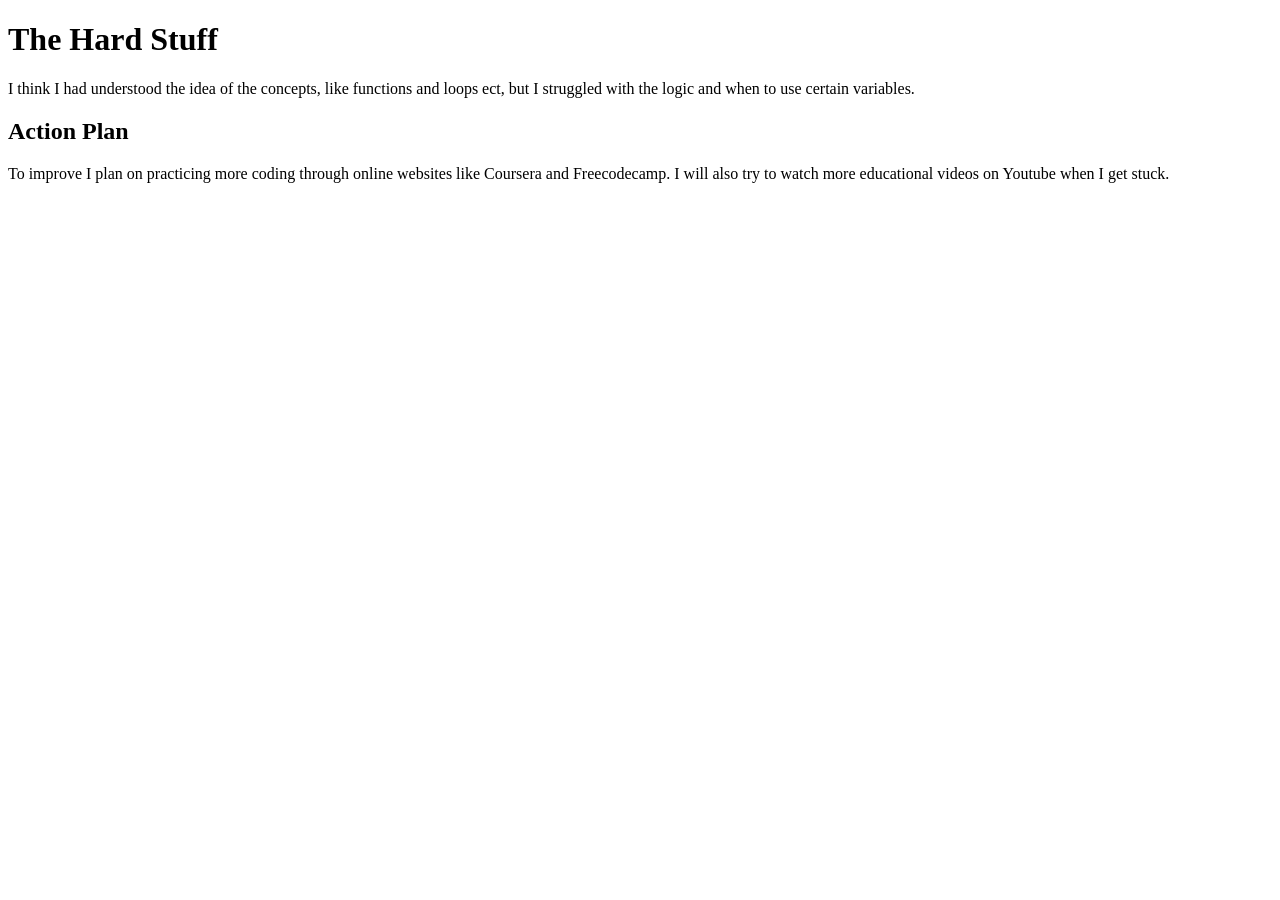
==== learning-plan.html @ 7dd810bf "changed Action Plan h1 to h2" ====
<!doctype html>
<html lang="en">
    <head>
        <meta charset="UTF-8" />
        <meta name="viewport" content="width=device-width, initial-scale=1.0" />
        <title>Learning Plan</title>
    </head>
    <body>
        <h1>The Hard Stuff</h1>
        <p>
            I think I had understood the idea of the concepts, like functions
            and loops ect, but I struggled with the logic and when to use
            certain variables.
        </p>
        <h2>Action Plan</h2>
        <p>
            To improve I plan on practicing more coding through online websites
            like Coursera and Freecodecamp. I will also try to watch more
            educational videos on Youtube when I get stuck.
        </p>
    </body>
</html>
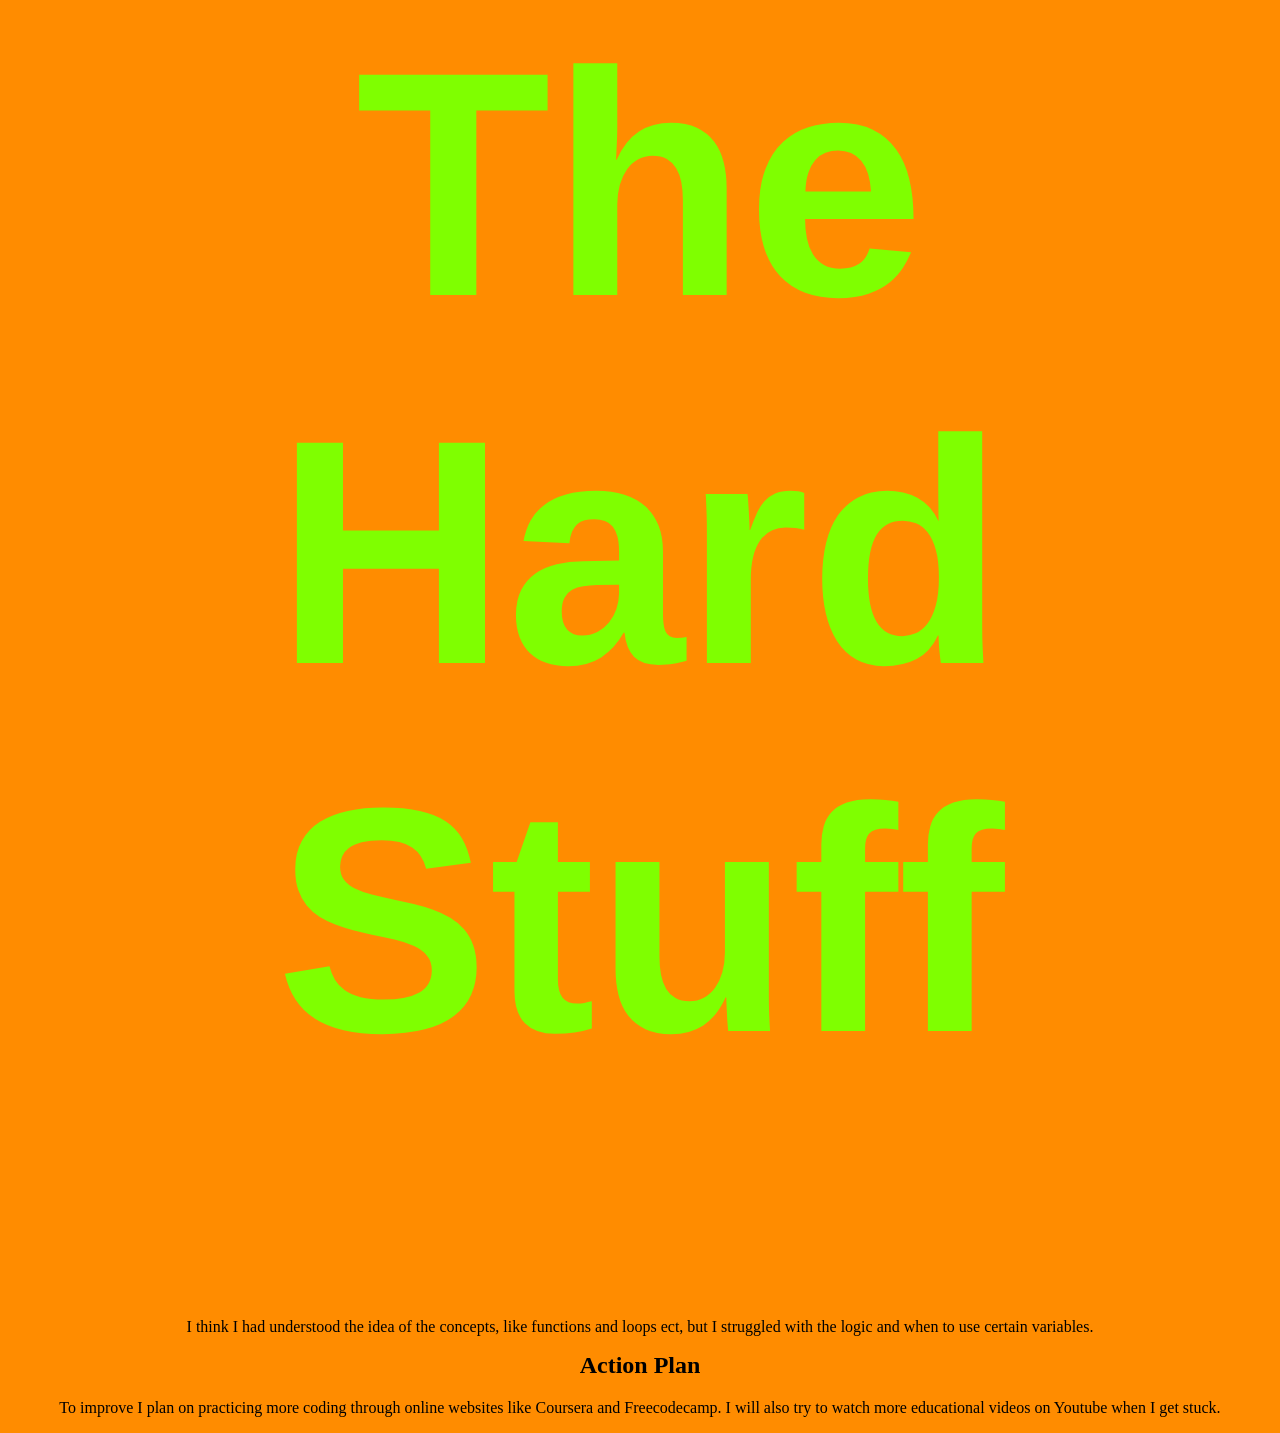
==== commit e13a032a: "linked stylesheet" ====
--- a/learning-plan.html
+++ b/learning-plan.html
@@ -4,19 +4,24 @@
         <meta charset="UTF-8" />
         <meta name="viewport" content="width=device-width, initial-scale=1.0" />
         <title>Learning Plan</title>
+        <link rel="stylesheet" href="style.css" />
     </head>
     <body>
-        <h1>The Hard Stuff</h1>
-        <p>
-            I think I had understood the idea of the concepts, like functions
-            and loops ect, but I struggled with the logic and when to use
-            certain variables.
-        </p>
-        <h2>Action Plan</h2>
-        <p>
-            To improve I plan on practicing more coding through online websites
-            like Coursera and Freecodecamp. I will also try to watch more
-            educational videos on Youtube when I get stuck.
-        </p>
+        <header>
+            <h1>The Hard Stuff</h1>
+        </header>
+        <main>
+            <p>
+                I think I had understood the idea of the concepts, like
+                functions and loops ect, but I struggled with the logic and when
+                to use certain variables.
+            </p>
+            <h2>Action Plan</h2>
+            <p>
+                To improve I plan on practicing more coding through online
+                websites like Coursera and Freecodecamp. I will also try to
+                watch more educational videos on Youtube when I get stuck.
+            </p>
+        </main>
     </body>
 </html>
--- a/style.css
+++ b/style.css
@@ -0,0 +1,13 @@
+* {
+    text-align: center;
+    background-color: darkorange;
+    box-sizing: border-box;
+    margin-top: 0%;
+}
+
+header {
+    color: chartreuse;
+    font-family: "Gotham", sans-serif;
+    font-size: 10rem;
+    padding-top: 0;
+}
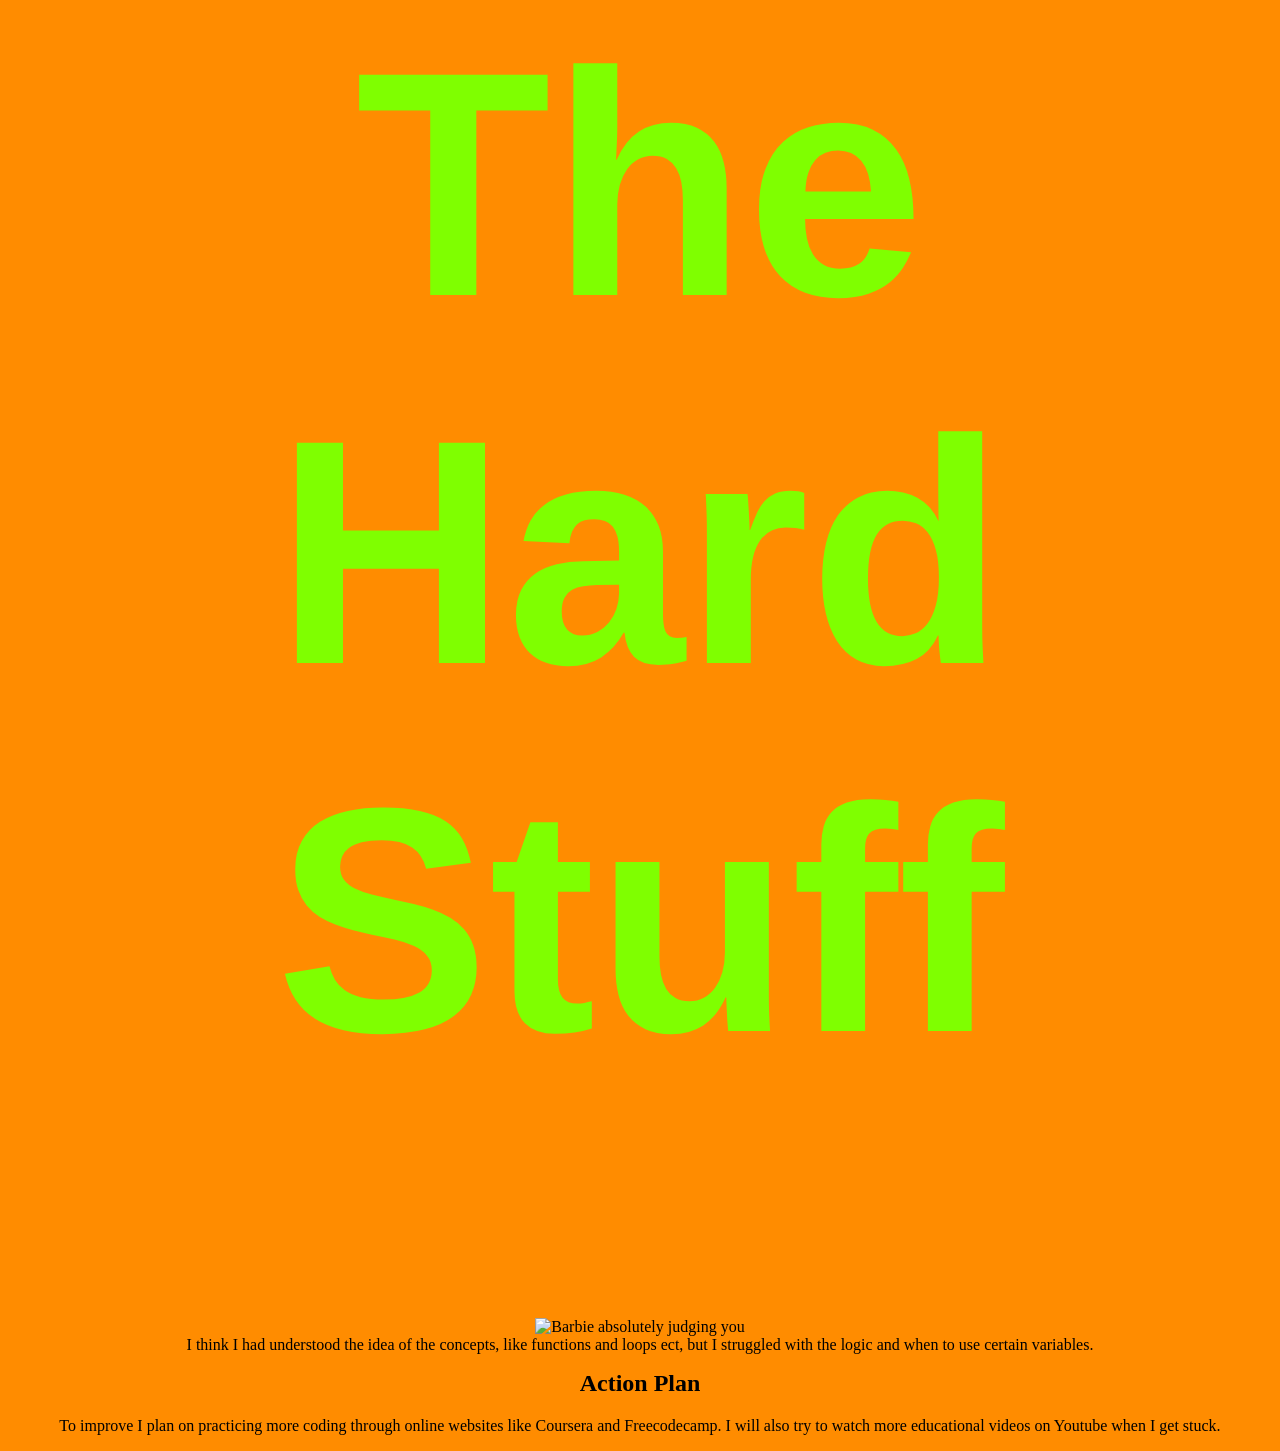
==== commit af33788b: "content: added image of disgusted barbie and classes to elements" ====
--- a/learning-plan.html
+++ b/learning-plan.html
@@ -7,17 +7,23 @@
         <link rel="stylesheet" href="style.css" />
     </head>
     <body>
-        <header>
+        <header class="hard__stuff__title">
             <h1>The Hard Stuff</h1>
+            
         </header>
         <main>
-            <p>
+            <img class="barbie__ew"
+                src="https://encrypted-tbn0.gstatic.com/images?q=tbn:ANd9GcSMdILqIj8TeRmJsIrrXOnxpOmZ77AbqinehA&s"
+                alt="Barbie absolutely judging you"
+            />
+            <p class="hard__stuff__description">
                 I think I had understood the idea of the concepts, like
                 functions and loops ect, but I struggled with the logic and when
                 to use certain variables.
             </p>
-            <h2>Action Plan</h2>
-            <p>
+
+            <h2 class="action__plan__title">Action Plan</h2>
+            <p class="action__plan__description">
                 To improve I plan on practicing more coding through online
                 websites like Coursera and Freecodecamp. I will also try to
                 watch more educational videos on Youtube when I get stuck.
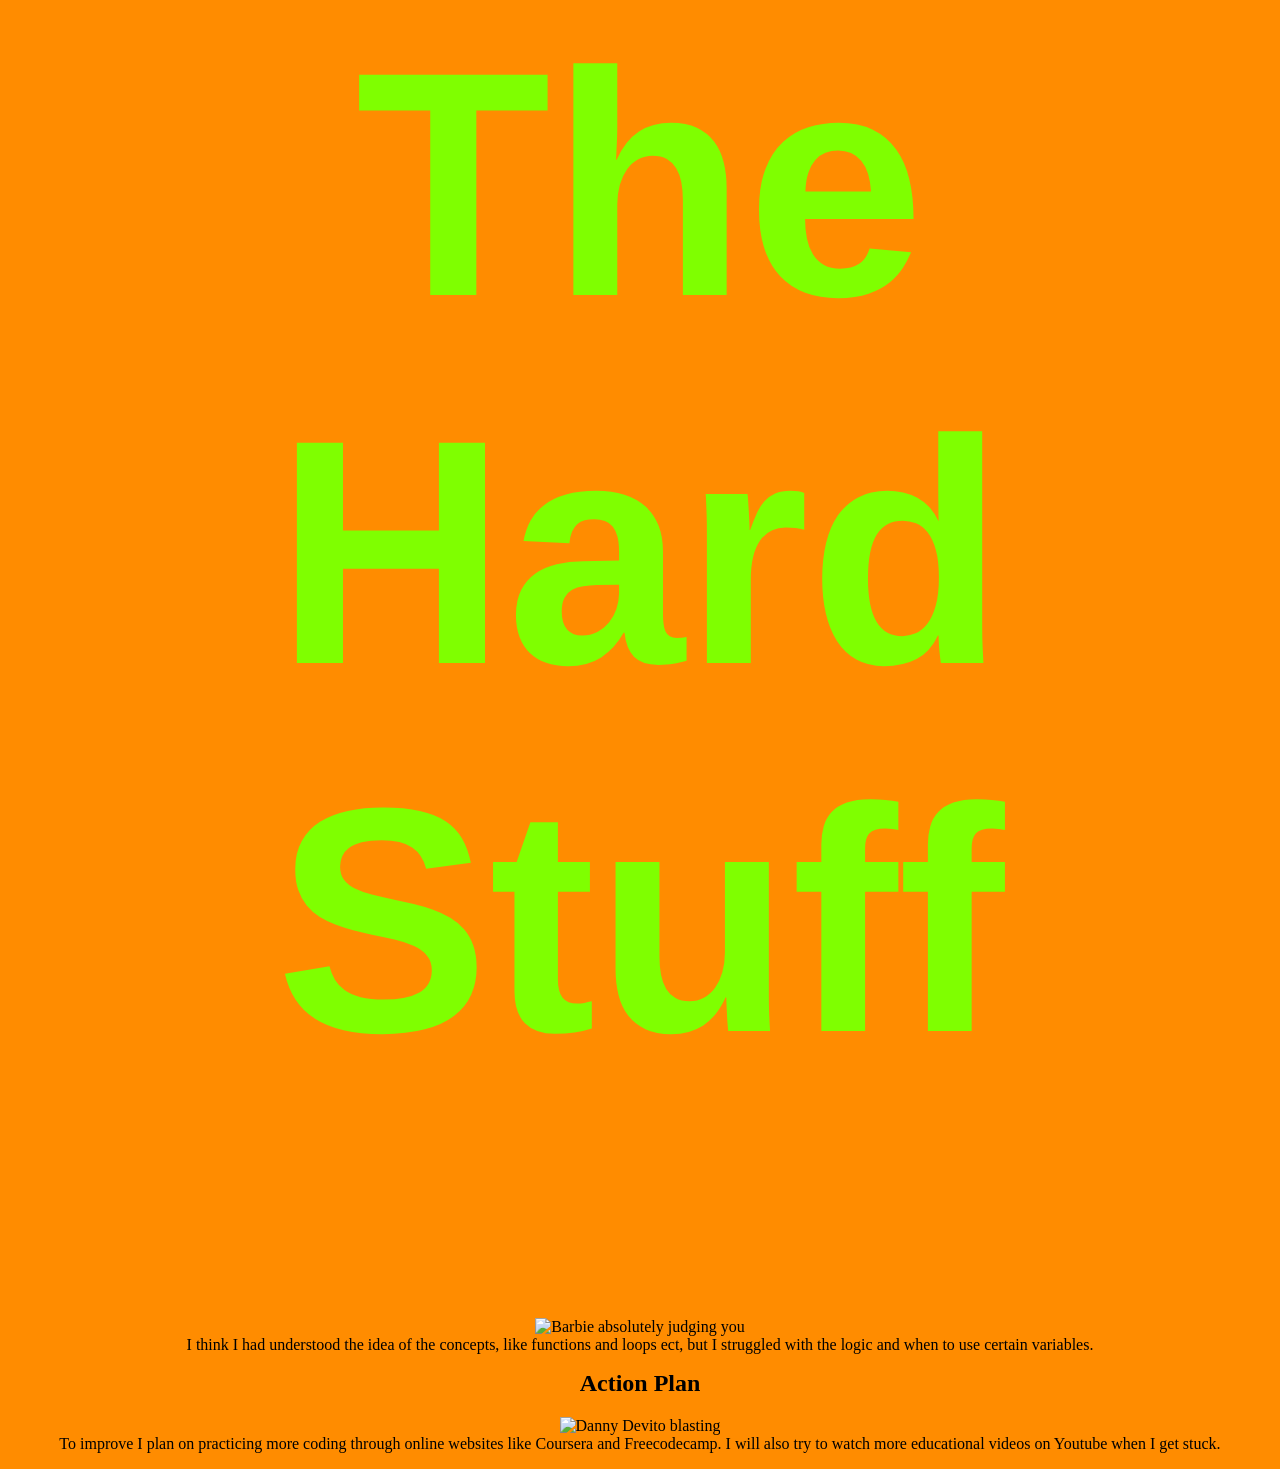
==== commit 8b102d0e: "content: added danny devito gif and cahnged barbie picture to a gif" ====
--- a/learning-plan.html
+++ b/learning-plan.html
@@ -9,11 +9,11 @@
     <body>
         <header class="hard__stuff__title">
             <h1>The Hard Stuff</h1>
-            
         </header>
         <main>
-            <img class="barbie__ew"
-                src="https://encrypted-tbn0.gstatic.com/images?q=tbn:ANd9GcSMdILqIj8TeRmJsIrrXOnxpOmZ77AbqinehA&s"
+            <img
+                class="barbie__ew"
+                src="https://media1.tenor.com/m/oj4p9mRXeoIAAAAd/dol-huh.gif"
                 alt="Barbie absolutely judging you"
             />
             <p class="hard__stuff__description">
@@ -23,6 +23,11 @@
             </p>
 
             <h2 class="action__plan__title">Action Plan</h2>
+            <img
+                class="danny__devito"
+                src="https://media1.tenor.com/m/v_h7ocKTs_QAAAAd/i-started-blasting-so-anyway-i-started-blasting.gif"
+                alt="Danny Devito blasting"
+            />
             <p class="action__plan__description">
                 To improve I plan on practicing more coding through online
                 websites like Coursera and Freecodecamp. I will also try to
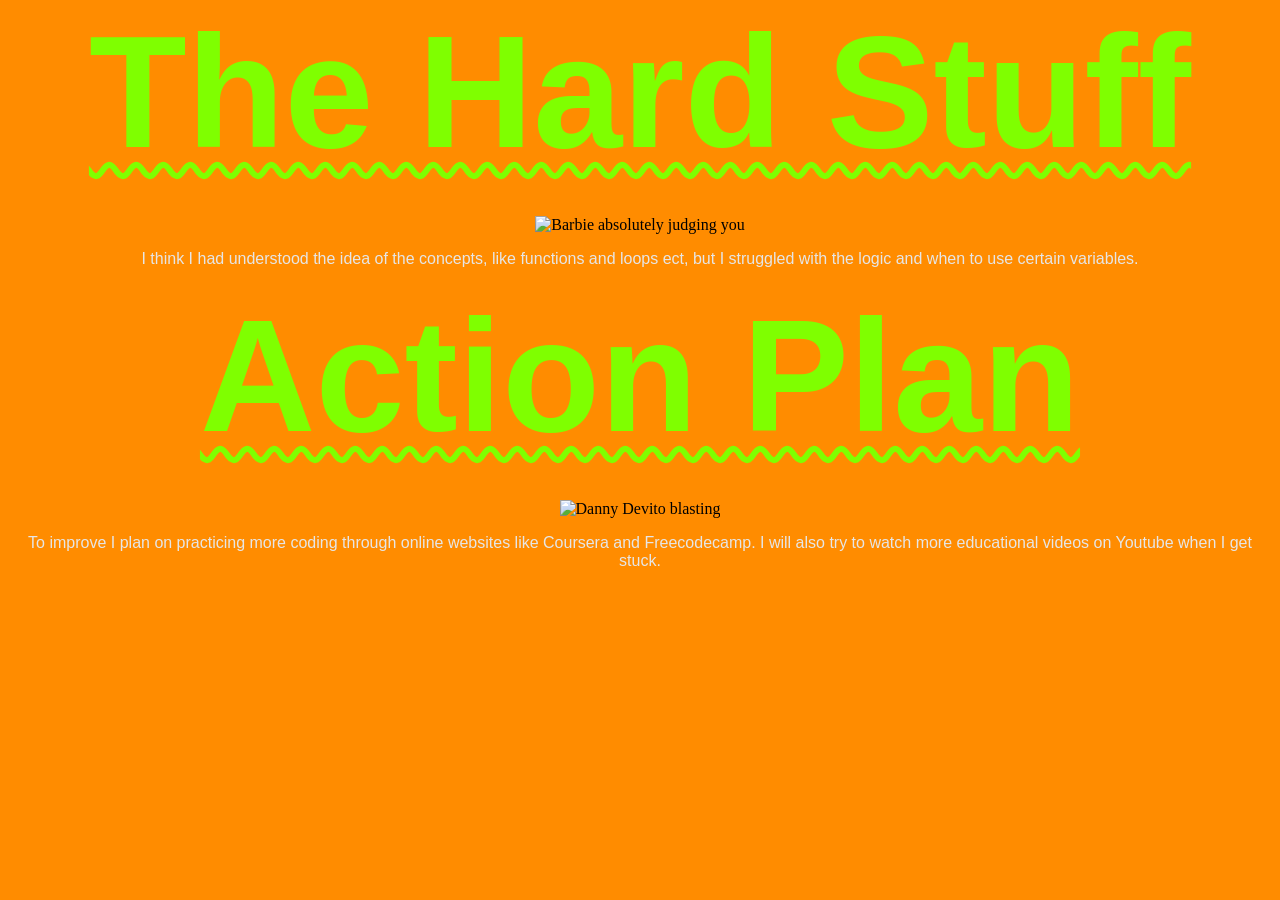
==== commit f6a93077: "content: changed danny devito gif" ====
--- a/learning-plan.html
+++ b/learning-plan.html
@@ -25,7 +25,7 @@
             <h2 class="action__plan__title">Action Plan</h2>
             <img
                 class="danny__devito"
-                src="https://media1.tenor.com/m/v_h7ocKTs_QAAAAd/i-started-blasting-so-anyway-i-started-blasting.gif"
+                src="https://media1.tenor.com/m/TxHmgFlpRwIAAAAd/danny-devito-guns.gif"
                 alt="Danny Devito blasting"
             />
             <p class="action__plan__description">
--- a/style.css
+++ b/style.css
@@ -4,10 +4,49 @@
     box-sizing: border-box;
     margin-top: 0%;
 }
+p {
+    color: rgb(230, 230, 230);
+    font-family: "Ubuntu", sans-serif;
+}
 
-header {
+.hard__stuff__title h1 {
     color: chartreuse;
     font-family: "Gotham", sans-serif;
     font-size: 10rem;
     padding-top: 0;
+    margin-bottom: 2rem;
+    text-decoration: underline;
+    text-decoration-style: wavy;
+    text-decoration-skip-ink: none;
+    text-decoration-thickness: 0.4rem;
+    text-underline-offset: 1rem;
 }
+
+.action__plan__title {
+    color: chartreuse;
+    font-family: "Gotham", sans-serif;
+    font-size: 10rem;
+    padding-top: 0%;
+    margin-bottom: 2rem;
+    text-decoration: underline;
+    text-decoration-style: wavy;
+    text-decoration-skip-ink: none;
+    text-decoration-thickness: 0.4rem;
+    text-underline-offset: 1rem;
+}
+
+.action__plan__description {
+    margin-bottom: 2rem;
+}
+
+.barbie__ew {
+    width: 25%;
+    height: auto;
+    padding-bottom: 1rem;
+}
+
+.danny__devito {
+    width: 25%;
+    height: auto;
+    padding-bottom: 1rem;
+}
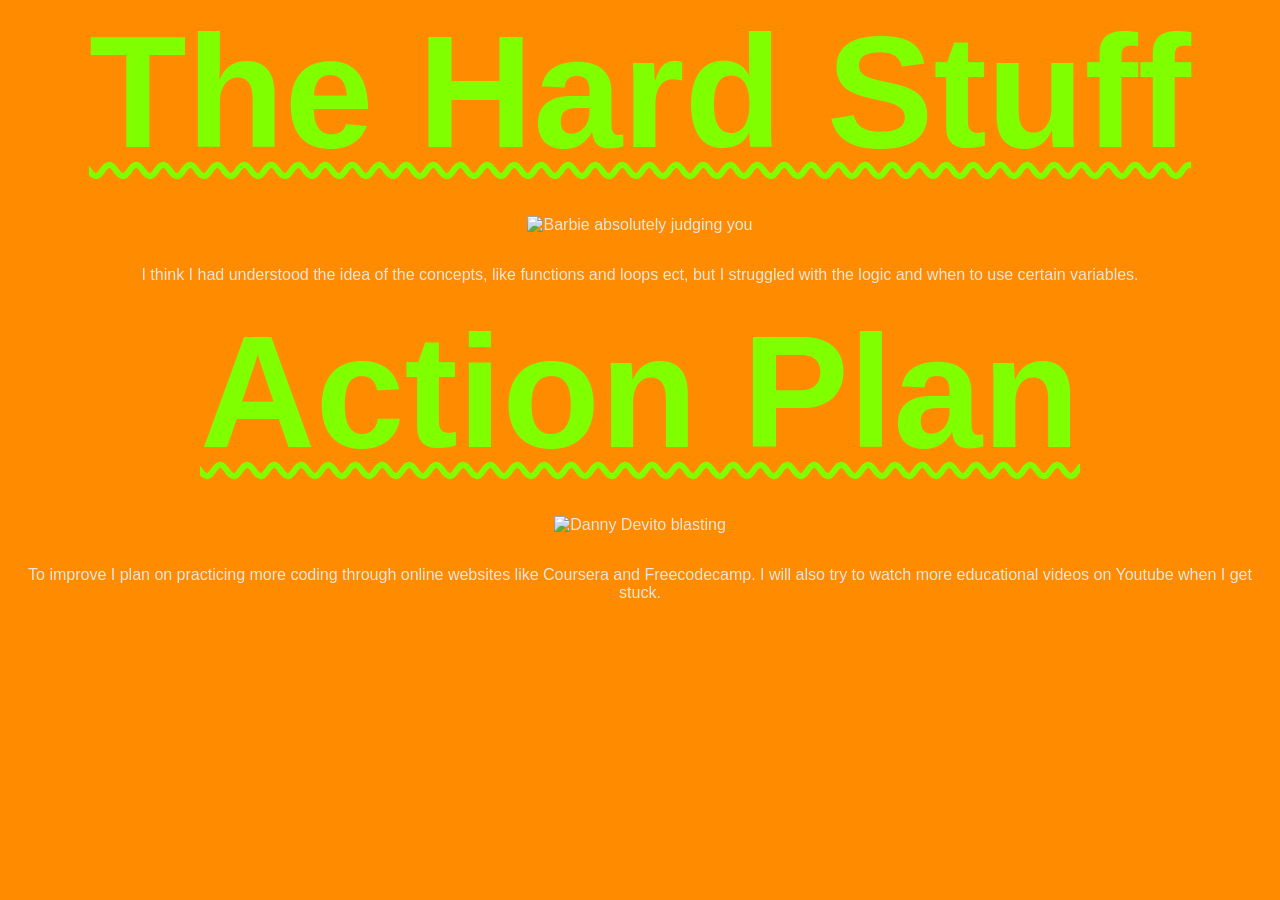
==== commit 878975b1: "removed individual img classes and created 1 single image tag" ====
--- a/learning-plan.html
+++ b/learning-plan.html
@@ -12,7 +12,7 @@
         </header>
         <main>
             <img
-                class="barbie__ew"
+                class="image"
                 src="https://media1.tenor.com/m/oj4p9mRXeoIAAAAd/dol-huh.gif"
                 alt="Barbie absolutely judging you"
             />
@@ -24,7 +24,7 @@
 
             <h2 class="action__plan__title">Action Plan</h2>
             <img
-                class="danny__devito"
+                class="image"
                 src="https://media1.tenor.com/m/TxHmgFlpRwIAAAAd/danny-devito-guns.gif"
                 alt="Danny Devito blasting"
             />
--- a/style.css
+++ b/style.css
@@ -1,52 +1,37 @@
-* {
+body {
     text-align: center;
     background-color: darkorange;
     box-sizing: border-box;
     margin-top: 0%;
-}
-p {
     color: rgb(230, 230, 230);
     font-family: "Ubuntu", sans-serif;
 }
-
-.hard__stuff__title h1 {
-    color: chartreuse;
-    font-family: "Gotham", sans-serif;
+h1,
+h2 {
     font-size: 10rem;
     padding-top: 0;
     margin-bottom: 2rem;
+    margin-top: 0%;
     text-decoration: underline;
     text-decoration-style: wavy;
     text-decoration-skip-ink: none;
     text-decoration-thickness: 0.4rem;
     text-underline-offset: 1rem;
-}
-
-.action__plan__title {
     color: chartreuse;
-    font-family: "Gotham", sans-serif;
-    font-size: 10rem;
-    padding-top: 0%;
-    margin-bottom: 2rem;
-    text-decoration: underline;
-    text-decoration-style: wavy;
-    text-decoration-skip-ink: none;
-    text-decoration-thickness: 0.4rem;
-    text-underline-offset: 1rem;
 }
 
 .action__plan__description {
     margin-bottom: 2rem;
 }
 
-.barbie__ew {
+.image {
     width: 25%;
     height: auto;
     padding-bottom: 1rem;
 }
 
-.danny__devito {
+/* .danny__devito {
     width: 25%;
     height: auto;
     padding-bottom: 1rem;
-}
+} */
